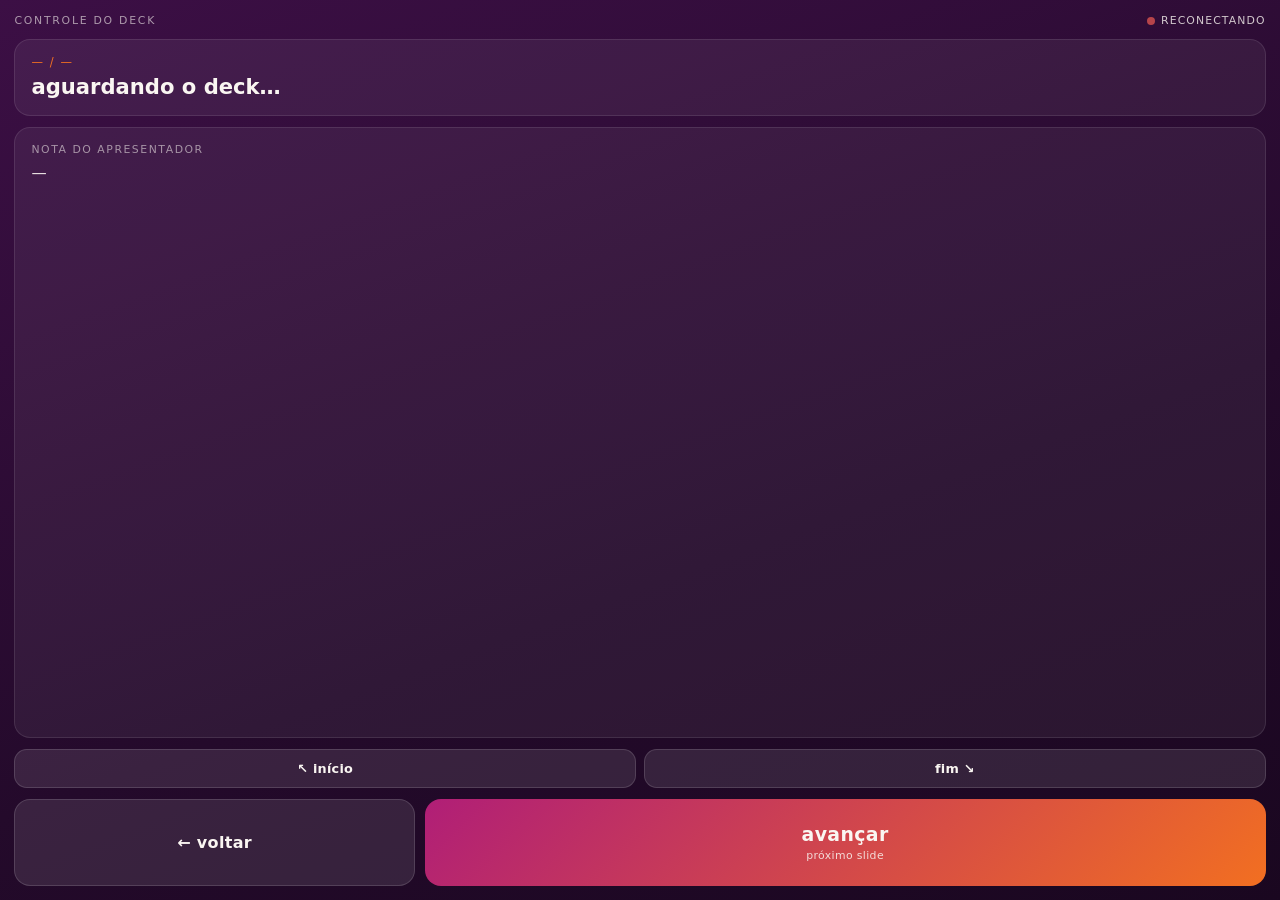
==== controle.html @ 79771810 "Adiciona controle remoto do deck pelo celular Passar slide exigia ir até o notebook. Agora um servid" ====
<!doctype html>
<html lang="pt-BR">
<head>
  <meta charset="utf-8">
  <meta name="viewport" content="width=device-width, initial-scale=1, viewport-fit=cover">
  <meta name="theme-color" content="#240a2b">
  <title>Controle · Classificação e Descarte</title>
  <link rel="icon" href="data:image/svg+xml,<svg xmlns='http://www.w3.org/2000/svg' viewBox='0 0 100 100'><text y='80' font-size='80'>📱</text></svg>">
  <style>
    :root {
      --roxo-900: #1a0720;
      --roxo-800: #240a2b;
      --magenta: #b01e77;
      --laranja: #f26f21;
      --areia: #faf6f2;
    }
    * { box-sizing: border-box; margin: 0; padding: 0; }
    html, body { height: 100%; }
    body {
      font-family: system-ui, -apple-system, "Segoe UI", sans-serif;
      color: var(--areia);
      background: linear-gradient(160deg, #3c0f45 0%, var(--roxo-800) 60%, var(--roxo-900) 100%);
      display: flex;
      flex-direction: column;
      gap: .7rem;
      padding: env(safe-area-inset-top) .9rem calc(env(safe-area-inset-bottom) + .9rem);
      padding-top: .9rem;
      touch-action: manipulation;
      -webkit-user-select: none;
      user-select: none;
      overflow: hidden;
    }

    header { display: flex; align-items: center; justify-content: space-between; gap: .6rem; }
    .marca { font-size: .68rem; letter-spacing: .16em; text-transform: uppercase; opacity: .6; }
    .status {
      font-size: .68rem; letter-spacing: .1em; text-transform: uppercase;
      display: flex; align-items: center; gap: .38rem; opacity: .8;
    }
    .bolinha { width: .5rem; height: .5rem; border-radius: 50%; background: #d8534f; }
    .status.on .bolinha { background: #46c17f; }

    .painel {
      background: rgba(255, 255, 255, .06);
      border: 1px solid rgba(255, 255, 255, .1);
      border-radius: 1rem;
      padding: .95rem 1rem;
    }
    .contador { font-size: .72rem; letter-spacing: .14em; text-transform: uppercase; color: var(--laranja); }
    .titulo { font-size: 1.32rem; font-weight: 650; line-height: 1.2; margin-top: .35rem; }

    .nota { flex: 1; min-height: 0; overflow-y: auto; }
    .nota .rotulo {
      font-size: .68rem; letter-spacing: .14em; text-transform: uppercase; opacity: .55;
      margin-bottom: .35rem;
    }
    .nota p { font-size: .95rem; line-height: 1.5; opacity: .92; }
    .adiante { margin-top: .7rem; font-size: .8rem; opacity: .6; line-height: 1.4; }

    .botoes { display: grid; grid-template-columns: 1fr 2.1fr; gap: .6rem; }
    button {
      font: inherit; color: var(--areia); border: 0; border-radius: 1rem;
      padding: 1.5rem .8rem; font-weight: 650; letter-spacing: .02em;
      background: rgba(255, 255, 255, .1);
      border: 1px solid rgba(255, 255, 255, .14);
      cursor: pointer; -webkit-tap-highlight-color: transparent;
    }
    button:active { transform: scale(.97); filter: brightness(1.15); }
    #prox {
      background: linear-gradient(135deg, var(--magenta), var(--laranja));
      border: 0; font-size: 1.18rem;
    }
    #prox small { display: block; font-size: .68rem; font-weight: 500; opacity: .85; margin-top: .2rem; }

    .atalhos { display: flex; gap: .5rem; }
    .atalhos button { flex: 1; padding: .7rem; font-size: .8rem; font-weight: 550; border-radius: .8rem; }
  </style>
</head>
<body>
  <header>
    <span class="marca">Controle do deck</span>
    <span class="status" id="status"><span class="bolinha"></span><span id="status-txt">conectando</span></span>
  </header>

  <div class="painel">
    <div class="contador" id="contador">— / —</div>
    <div class="titulo" id="titulo">aguardando o deck…</div>
  </div>

  <div class="painel nota">
    <div class="rotulo">Nota do apresentador</div>
    <p id="nota">—</p>
    <div class="adiante" id="adiante"></div>
  </div>

  <div class="atalhos">
    <button id="inicio">↖ início</button>
    <button id="fim">fim ↘</button>
  </div>

  <div class="botoes">
    <button id="ant">← voltar</button>
    <button id="prox">avançar <small id="prox-dica">próximo slide</small></button>
  </div>

  <script>
    const el = (id) => document.getElementById(id);
    let total = 0;

    function manda(corpo) {
      navigator.vibrate && navigator.vibrate(12);
      fetch("/acao", {
        method: "POST",
        headers: { "Content-Type": "application/json" },
        body: JSON.stringify(corpo)
      }).catch(() => {});
    }

    el("prox").addEventListener("click", () => manda({ acao: "proximo" }));
    el("ant").addEventListener("click", () => manda({ acao: "anterior" }));
    el("inicio").addEventListener("click", () => manda({ acao: "ir", i: 0 }));
    el("fim").addEventListener("click", () => manda({ acao: "ir", i: Math.max(0, total - 1) }));

    const fonte = new EventSource("/eventos?papel=controle");

    fonte.addEventListener("open", () => {
      el("status").classList.add("on");
      el("status-txt").textContent = "conectado";
    });

    fonte.addEventListener("error", () => {
      el("status").classList.remove("on");
      el("status-txt").textContent = "reconectando";
    });

    fonte.addEventListener("estado", (ev) => {
      const s = JSON.parse(ev.data);
      total = s.total || 0;
      el("contador").textContent = (s.i + 1) + " / " + s.total;
      el("titulo").textContent = s.titulo || "—";
      el("nota").textContent = s.nota || "—";
      // avisa quando a seta vai revelar o veredito em vez de trocar de slide
      el("prox-dica").textContent = s.revela ? "revela a classificação" : "próximo slide";
      el("adiante").textContent = s.proximoTitulo ? "a seguir: " + s.proximoTitulo : "último slide";
    });

    // impede a tela de apagar no meio da apresentação
    if ("wakeLock" in navigator) {
      let trava = null;
      const segura = () => navigator.wakeLock.request("screen").then((t) => (trava = t)).catch(() => {});
      segura();
      document.addEventListener("visibilitychange", () => {
        if (document.visibilityState === "visible" && !trava) segura();
      });
    }
  </script>
</body>
</html>
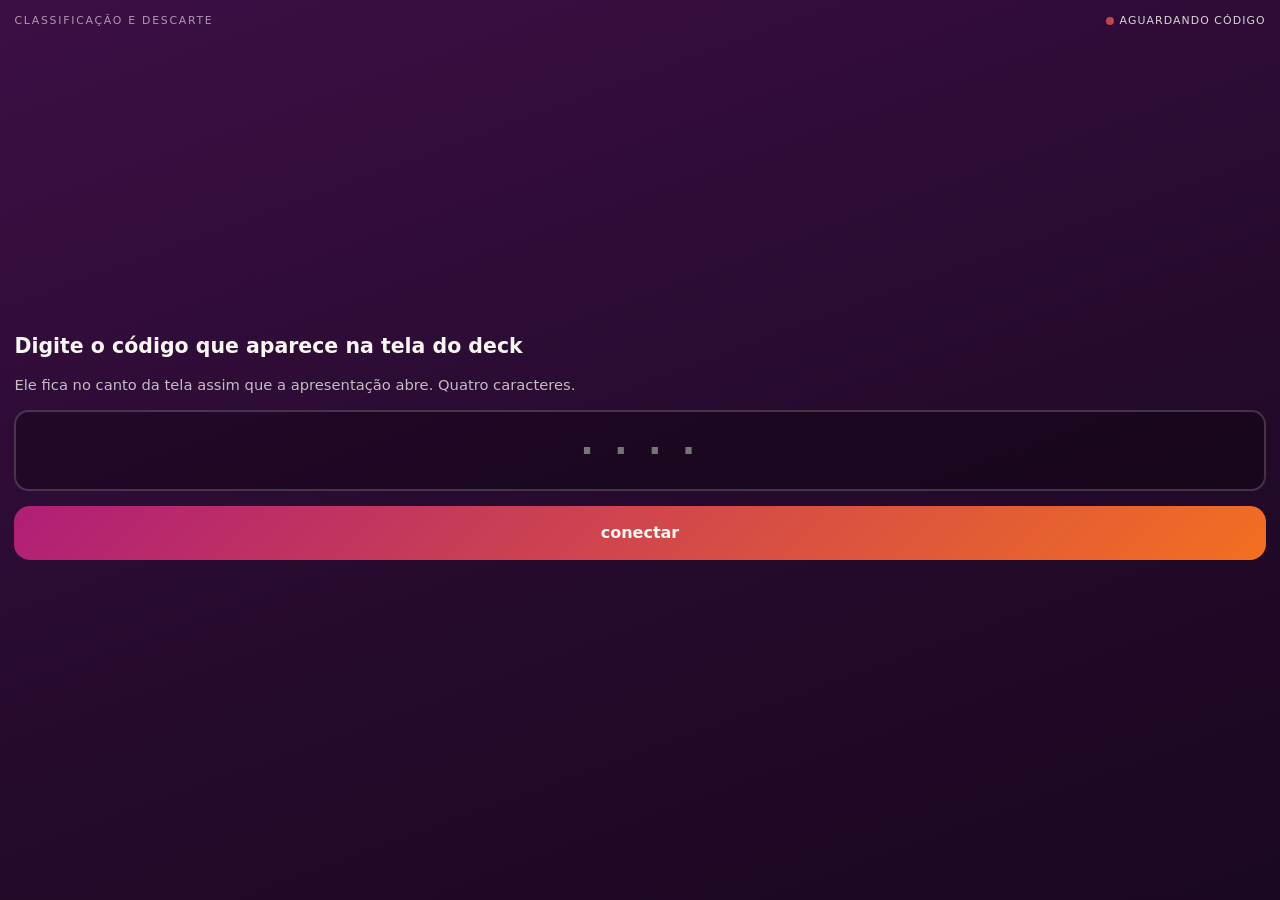
==== commit eb2a26f2: "Controle pelo celular sem instalar nada na máquina que projeta O controle por servidor local exigia " ====
--- a/controle.html
+++ b/controle.html
@@ -23,8 +23,7 @@
       display: flex;
       flex-direction: column;
       gap: .7rem;
-      padding: env(safe-area-inset-top) .9rem calc(env(safe-area-inset-bottom) + .9rem);
-      padding-top: .9rem;
+      padding: .9rem .9rem calc(env(safe-area-inset-bottom) + .9rem);
       touch-action: manipulation;
       -webkit-user-select: none;
       user-select: none;
@@ -35,7 +34,7 @@
     .marca { font-size: .68rem; letter-spacing: .16em; text-transform: uppercase; opacity: .6; }
     .status {
       font-size: .68rem; letter-spacing: .1em; text-transform: uppercase;
-      display: flex; align-items: center; gap: .38rem; opacity: .8;
+      display: flex; align-items: center; gap: .38rem; opacity: .85;
     }
     .bolinha { width: .5rem; height: .5rem; border-radius: 50%; background: #d8534f; }
     .status.on .bolinha { background: #46c17f; }
@@ -46,74 +45,118 @@
       border-radius: 1rem;
       padding: .95rem 1rem;
     }
+
+    /* ---------- pareamento ---------- */
+
+    #pareia { display: flex; flex-direction: column; gap: .9rem; margin: auto 0; }
+    #pareia h1 { font-size: 1.28rem; font-weight: 650; line-height: 1.25; }
+    #pareia p { font-size: .92rem; line-height: 1.5; opacity: .75; }
+    #codigo {
+      width: 100%;
+      font: 650 2.4rem/1 ui-monospace, "SFMono-Regular", Menlo, monospace;
+      letter-spacing: .28em;
+      text-align: center;
+      text-transform: uppercase;
+      color: var(--areia);
+      background: rgba(0, 0, 0, .28);
+      border: 2px solid rgba(255, 255, 255, .18);
+      border-radius: .9rem;
+      padding: 1rem .6rem 1rem 1rem;
+    }
+    #codigo:focus { outline: none; border-color: var(--laranja); }
+    #erro { font-size: .85rem; color: #ff9d8a; min-height: 1.2em; }
+
+    /* ---------- controle ---------- */
+
+    #controle { display: none; flex-direction: column; gap: .7rem; flex: 1; min-height: 0; }
+    body.pareado #pareia { display: none; }
+    body.pareado #controle { display: flex; }
+
     .contador { font-size: .72rem; letter-spacing: .14em; text-transform: uppercase; color: var(--laranja); }
-    .titulo { font-size: 1.32rem; font-weight: 650; line-height: 1.2; margin-top: .35rem; }
+    .titulo { font-size: 1.3rem; font-weight: 650; line-height: 1.2; margin-top: .35rem; }
 
     .nota { flex: 1; min-height: 0; overflow-y: auto; }
-    .nota .rotulo {
-      font-size: .68rem; letter-spacing: .14em; text-transform: uppercase; opacity: .55;
-      margin-bottom: .35rem;
-    }
+    .nota .rotulo { font-size: .68rem; letter-spacing: .14em; text-transform: uppercase; opacity: .55; margin-bottom: .35rem; }
     .nota p { font-size: .95rem; line-height: 1.5; opacity: .92; }
     .adiante { margin-top: .7rem; font-size: .8rem; opacity: .6; line-height: 1.4; }
 
+    .atalhos { display: flex; gap: .5rem; }
     .botoes { display: grid; grid-template-columns: 1fr 2.1fr; gap: .6rem; }
     button {
-      font: inherit; color: var(--areia); border: 0; border-radius: 1rem;
-      padding: 1.5rem .8rem; font-weight: 650; letter-spacing: .02em;
+      font: inherit; color: var(--areia);
+      border: 1px solid rgba(255, 255, 255, .14);
+      border-radius: 1rem;
+      padding: 1.5rem .8rem; font-weight: 650;
       background: rgba(255, 255, 255, .1);
-      border: 1px solid rgba(255, 255, 255, .14);
       cursor: pointer; -webkit-tap-highlight-color: transparent;
     }
     button:active { transform: scale(.97); filter: brightness(1.15); }
-    #prox {
-      background: linear-gradient(135deg, var(--magenta), var(--laranja));
-      border: 0; font-size: 1.18rem;
-    }
+    button:disabled { opacity: .4; }
+    .atalhos button { flex: 1; padding: .7rem; font-size: .8rem; font-weight: 550; border-radius: .8rem; }
+    #prox { background: linear-gradient(135deg, var(--magenta), var(--laranja)); border: 0; font-size: 1.18rem; }
     #prox small { display: block; font-size: .68rem; font-weight: 500; opacity: .85; margin-top: .2rem; }
-
-    .atalhos { display: flex; gap: .5rem; }
-    .atalhos button { flex: 1; padding: .7rem; font-size: .8rem; font-weight: 550; border-radius: .8rem; }
+    #entrar { background: linear-gradient(135deg, var(--magenta), var(--laranja)); border: 0; padding: 1.1rem; font-size: 1rem; }
+    #trocar { background: none; border: 0; opacity: .5; font-size: .72rem; padding: .3rem; text-decoration: underline; }
   </style>
 </head>
 <body>
   <header>
-    <span class="marca">Controle do deck</span>
+    <span class="marca">Classificação e Descarte</span>
     <span class="status" id="status"><span class="bolinha"></span><span id="status-txt">conectando</span></span>
   </header>
 
-  <div class="painel">
-    <div class="contador" id="contador">— / —</div>
-    <div class="titulo" id="titulo">aguardando o deck…</div>
-  </div>
-
-  <div class="painel nota">
-    <div class="rotulo">Nota do apresentador</div>
-    <p id="nota">—</p>
-    <div class="adiante" id="adiante"></div>
-  </div>
-
-  <div class="atalhos">
-    <button id="inicio">↖ início</button>
-    <button id="fim">fim ↘</button>
-  </div>
-
-  <div class="botoes">
-    <button id="ant">← voltar</button>
-    <button id="prox">avançar <small id="prox-dica">próximo slide</small></button>
-  </div>
-
+  <section id="pareia">
+    <h1>Digite o código que aparece na tela do deck</h1>
+    <p>Ele fica no canto da tela assim que a apresentação abre. Quatro caracteres.</p>
+    <input id="codigo" maxlength="4" autocomplete="off" autocapitalize="characters"
+           autocorrect="off" spellcheck="false" inputmode="text" placeholder="····">
+    <button id="entrar">conectar</button>
+    <div id="erro"></div>
+  </section>
+
+  <section id="controle">
+    <div class="painel">
+      <div class="contador" id="contador">— / —</div>
+      <div class="titulo" id="titulo">aguardando o deck…</div>
+    </div>
+
+    <div class="painel nota">
+      <div class="rotulo">Nota do apresentador</div>
+      <p id="nota">—</p>
+      <div class="adiante" id="adiante"></div>
+    </div>
+
+    <div class="atalhos">
+      <button id="inicio">↖ início</button>
+      <button id="fim">fim ↘</button>
+    </div>
+
+    <div class="botoes">
+      <button id="ant">← voltar</button>
+      <button id="prox">avançar <small id="prox-dica">próximo slide</small></button>
+    </div>
+
+    <button id="trocar">parear com outro código</button>
+  </section>
+
+  <script src="vendor/mqtt.min.js"></script>
   <script>
+    const BROKER = "wss://broker.emqx.io:8084/mqtt";
     const el = (id) => document.getElementById(id);
+
+    let cliente = null;
+    let base = null;
     let total = 0;
 
+    function ligaStatus(on, texto) {
+      el("status").classList.toggle("on", on);
+      el("status-txt").textContent = texto;
+    }
+
     function manda(corpo) {
+      if (!cliente || !base) return;
       navigator.vibrate && navigator.vibrate(12);
-      fetch("/acao", {
-        method: "POST",
-        headers: { "Content-Type": "application/json" },
-        body: JSON.stringify(corpo)
-      }).catch(() => {});
+      cliente.publish(base + "/acao", JSON.stringify(corpo), { qos: 0 });
     }
 
     el("prox").addEventListener("click", () => manda({ acao: "proximo" }));
@@ -121,28 +164,76 @@
     el("inicio").addEventListener("click", () => manda({ acao: "ir", i: 0 }));
     el("fim").addEventListener("click", () => manda({ acao: "ir", i: Math.max(0, total - 1) }));
 
-    const fonte = new EventSource("/eventos?papel=controle");
-
-    fonte.addEventListener("open", () => {
-      el("status").classList.add("on");
-      el("status-txt").textContent = "conectado";
+    el("trocar").addEventListener("click", () => {
+      localStorage.removeItem("sala-controle");
+      if (cliente) { try { cliente.end(true); } catch {} cliente = null; }
+      base = null;
+      document.body.classList.remove("pareado");
+      el("codigo").value = "";
+      ligaStatus(false, "desconectado");
     });
 
-    fonte.addEventListener("error", () => {
-      el("status").classList.remove("on");
-      el("status-txt").textContent = "reconectando";
+    function conecta(codigo) {
+      codigo = (codigo || "").trim().toUpperCase();
+      if (codigo.length !== 4) {
+        el("erro").textContent = "O código tem 4 caracteres.";
+        return;
+      }
+      el("erro").textContent = "";
+      base = "wyden/deck/" + codigo;
+      localStorage.setItem("sala-controle", codigo);
+      ligaStatus(false, "conectando");
+
+      cliente = mqtt.connect(BROKER, {
+        clientId: "cel-" + codigo + "-" + Math.random().toString(16).slice(2, 8),
+        keepalive: 30,
+        reconnectPeriod: 2000,
+        connectTimeout: 8000,
+        clean: true
+      });
+
+      cliente.on("connect", () => {
+        ligaStatus(true, "conectado");
+        document.body.classList.add("pareado");
+        cliente.subscribe(base + "/estado", { qos: 0 });
+        // avisa o deck para ele sumir com o cartão do código e mandar o estado
+        manda({ acao: "ola" });
+      });
+
+      cliente.on("reconnect", () => ligaStatus(false, "reconectando"));
+      cliente.on("error", () => {
+        ligaStatus(false, "sem conexão");
+        el("erro").textContent = "Não consegui falar com o servidor. Confira a internet do celular.";
+      });
+
+      cliente.on("message", (topico, carga) => {
+        const texto = carga.toString();
+        if (!texto) return;  // o deck limpa o tópico retido ao fechar
+        let s;
+        try { s = JSON.parse(texto); } catch { return; }
+        total = s.total || 0;
+        el("contador").textContent = (s.i + 1) + " / " + s.total;
+        el("titulo").textContent = s.titulo || "—";
+        el("nota").textContent = s.nota || "—";
+        el("prox-dica").textContent = s.dica || (s.revela ? "revela" : "próximo slide");
+        el("adiante").textContent = s.proximoTitulo ? "a seguir: " + s.proximoTitulo : "último slide";
+      });
+    }
+
+    el("entrar").addEventListener("click", () => conecta(el("codigo").value));
+    el("codigo").addEventListener("keydown", (e) => {
+      if (e.key === "Enter") conecta(el("codigo").value);
     });
 
-    fonte.addEventListener("estado", (ev) => {
-      const s = JSON.parse(ev.data);
-      total = s.total || 0;
-      el("contador").textContent = (s.i + 1) + " / " + s.total;
-      el("titulo").textContent = s.titulo || "—";
-      el("nota").textContent = s.nota || "—";
-      // avisa quando a seta vai revelar o veredito em vez de trocar de slide
-      el("prox-dica").textContent = s.revela ? "revela a classificação" : "próximo slide";
-      el("adiante").textContent = s.proximoTitulo ? "a seguir: " + s.proximoTitulo : "último slide";
-    });
+    // reabriu a página? tenta o último código usado
+    const salvo = new URLSearchParams(location.hash.slice(1)).get("sala")
+      || localStorage.getItem("sala-controle");
+    if (salvo) {
+      el("codigo").value = salvo;
+      conecta(salvo);
+    } else {
+      ligaStatus(false, "aguardando código");
+    }
 
     // impede a tela de apagar no meio da apresentação
     if ("wakeLock" in navigator) {
@@ -150,7 +241,7 @@
       const segura = () => navigator.wakeLock.request("screen").then((t) => (trava = t)).catch(() => {});
       segura();
       document.addEventListener("visibilitychange", () => {
-        if (document.visibilityState === "visible" && !trava) segura();
+        if (document.visibilityState === "visible") segura();
       });
     }
   </script>
